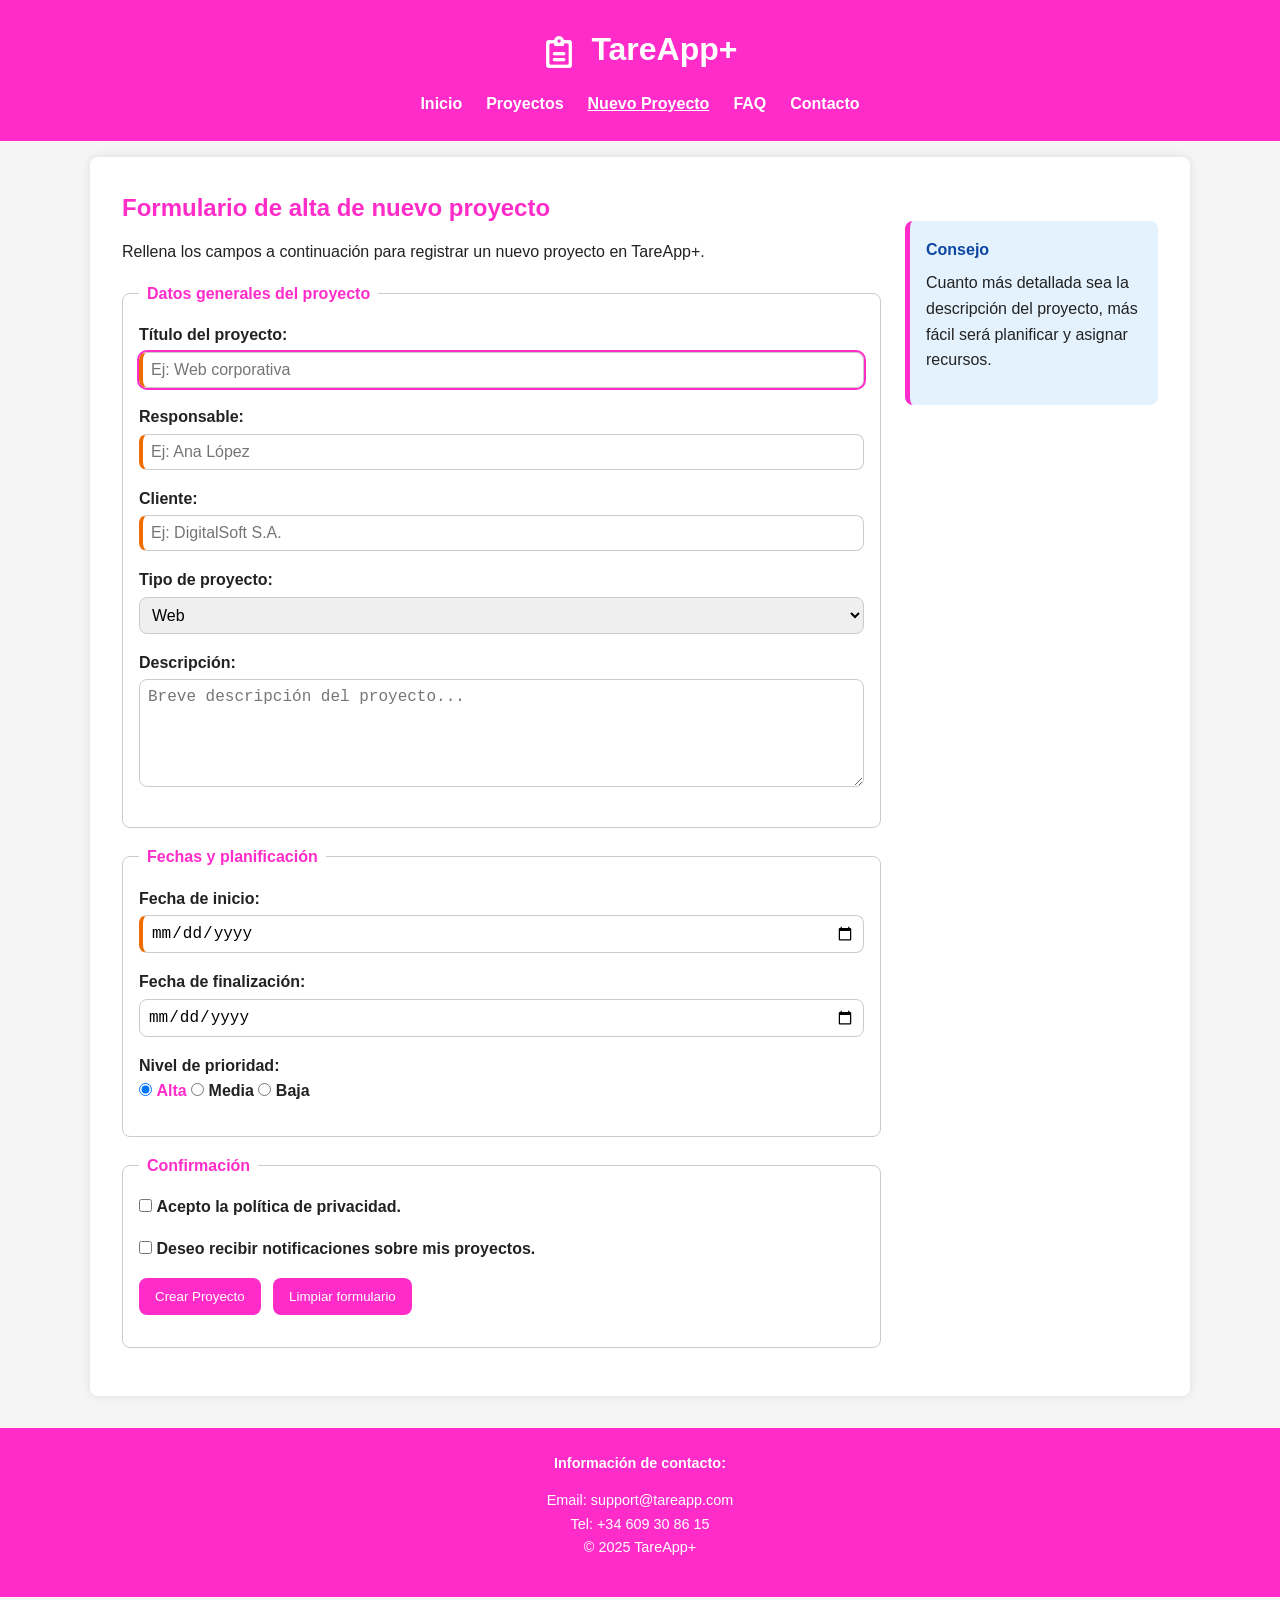
==== form.html @ a453bf21 "Primer commit" ====
<!DOCTYPE html>
<html lang="es">
<head>
  <meta charset="utf-8">
  <title>Nuevo Proyecto | TareApp+</title>
  <meta name="description" content="Formulario para crear un nuevo proyecto en TareApp+: introduce los datos del cliente, fechas, tipo de proyecto y más.">
  <link rel="stylesheet" href="style.css">
</head>

<body>
  <header>
    <h1><img src="images/tareapp_icon.png" alt="Icono TareApp+" class="logo-icon"> TareApp+</h1>
    <nav>
      <ul>
        <li><a href="index.html">Inicio</a></li>
        <li><a href="proyectos.html">Proyectos</a></li>
        <li><a href="form.html" class="activo">Nuevo Proyecto</a></li>
        <li><a href="faq.html">FAQ</a></li>
        <li><a href="contacto.html">Contacto</a></li>
      </ul>
    </nav>
  </header>

  <main>
    <section id="nuevo-proyecto">
      <h2>Formulario de alta de nuevo proyecto</h2>
      <p>Rellena los campos a continuación para registrar un nuevo proyecto en TareApp+.</p>

      <form action="#" method="post">
        <fieldset>
          <legend>Datos generales del proyecto</legend>

          <p>
            <label for="titulo">Título del proyecto:</label><br>
            <input type="text" id="titulo" name="titulo" placeholder="Ej: Web corporativa" required autofocus>
          </p>

          <p>
            <label for="responsable">Responsable:</label><br>
            <input type="text" id="responsable" name="responsable" placeholder="Ej: Ana López" required>
          </p>

          <p>
            <label for="cliente">Cliente:</label><br>
            <input type="text" id="cliente" name="cliente" placeholder="Ej: DigitalSoft S.A." required>
          </p>

          <p>
            <label for="tipo">Tipo de proyecto:</label><br>
            <select id="tipo" name="tipo" required>
              <optgroup label="Desarrollo">
                <option value="web" selected>Web</option>
                <option value="movil">Aplicación móvil</option>
                <option value="software">Software a medida</option>
              </optgroup>
              <optgroup label="Marketing">
                <option value="landing">Landing promocional</option>
                <option value="seo">SEO / Posicionamiento</option>
                <option value="social">Gestión de RRSS</option>
              </optgroup>
            </select>
          </p>

          <p>
            <label for="descripcion">Descripción:</label><br>
            <textarea id="descripcion" name="descripcion" rows="5" cols="40" placeholder="Breve descripción del proyecto..." minlength="10" maxlength="500" required></textarea>
          </p>
        </fieldset>

        <fieldset>
          <legend>Fechas y planificación</legend>
          <p>
            <label for="inicio">Fecha de inicio:</label><br>
            <input type="date" id="inicio" name="inicio" required>
          </p>

          <p>
            <label for="fin">Fecha de finalización:</label><br>
            <input type="date" id="fin" name="fin">
          </p>

          <p>
            <label for="prioridad">Nivel de prioridad:</label><br>
            <input type="radio" id="alta" name="prioridad" value="alta" checked>
            <label for="alta">Alta</label>
            <input type="radio" id="media" name="prioridad" value="media">
            <label for="media">Media</label>
            <input type="radio" id="baja" name="prioridad" value="baja">
            <label for="baja">Baja</label>
          </p>
        </fieldset>

        <fieldset>
          <legend>Confirmación</legend>
          <p>
            <input type="checkbox" id="privacidad" name="privacidad" required>
            <label for="privacidad">Acepto la política de privacidad.</label>
          </p>

          <p>
            <input type="checkbox" id="newsletter" name="newsletter" value="1">
            <label for="newsletter">Deseo recibir notificaciones sobre mis proyectos.</label>
          </p>

          <p>
            <input type="submit" value="Crear Proyecto">
            <input type="reset" value="Limpiar formulario">
          </p>
        </fieldset>
      </form>
    </section>

    <aside>
      <h4>Consejo</h4>
      <p>Cuanto más detallada sea la descripción del proyecto, más fácil será planificar y asignar recursos.</p>
    </aside>
  </main>

  <footer>
    <p><strong>Información de contacto:</strong></p>
    <p>
      Email: <a href="mailto:support@tareapp.com">support@tareapp.com</a><br>
      Tel: +34 609 30 86 15<br>
      &copy; 2025 TareApp+
    </p>
  </footer>
</body>
</html>
---- style.css ----
:root {
  --color-primario: #ff2cca;
  --color-secundario: #f5f5f5;
  --color-texto: #222;
  --color-footer: #0d47a1;
  --color-hover: #0d47a1;
  --max-width: 1100px;
  --borde-base: 1px solid #ccc;
  --radio: 8px;
  font-family: 'Segoe UI', Roboto, Arial, sans-serif;
}

* {
  margin: 0;
  padding: 0;
  box-sizing: border-box;
}

body {
  background-color: var(--color-secundario);
  color: var(--color-texto);
  line-height: 1.6;
}

h1, h2, h3, h4 {
  color: var(--color-primario);
  margin-bottom: 0.5em;
}

p {
  margin-bottom: 1em;
}

a {
  color: var(--color-footer);
  text-decoration: none;
}

a:hover {
  color: var(--color-primario);
  text-decoration: underline;
}

header, footer {
  background-color: var(--color-primario);
  color: #fff;
  padding: 1rem;
}

header h1 {
  text-align: center;
  color: #fff;
  font-weight: 800;
}

main {
  max-width: var(--max-width);
  margin: 1rem auto;
  padding: 1rem;
  background-color: #fff;
  border-radius: var(--radio);
  box-shadow: 0 0 10px rgba(0, 0, 0, 0.1);
}

footer {
  text-align: center;
  font-size: 0.9em;
  margin-top: 2rem;
}

footer a {
  color: #fff;
}

footer a:hover {
  color: #e3f2fd;
}

nav ul {
  list-style: none;
  display: flex;
  flex-direction: column;
  align-items: center;
  gap: 0.5rem;
  margin-top: 1rem;
}

nav a {
  color: white;
  font-weight: bold;
  transition: color 0.3s;
}

nav a:hover {
  color: #bbdefb;
}

nav a.activo {
  text-decoration: underline;
}

table {
  width: 100%;
  border-collapse: collapse;
  margin-top: 1rem;
  margin-bottom: 1rem;
}

th, td {
  border: var(--borde-base);
  padding: 0.75rem;
  text-align: left;
}

th {
  background-color: #fde1f7;
}

tr:nth-child(even) {
  background-color: #fafafa;
}

tr:hover {
  background-color: #ffe4f7;
}

form {
  margin-top: 1rem;
}

fieldset {
  border: var(--borde-base);
  border-radius: var(--radio);
  margin-bottom: 1rem;
  padding: 1rem;
}

legend {
  font-weight: bold;
  color: var(--color-primario);
  padding: 0 0.5rem;
}

label {
  font-weight: 600;
}

input[type="text"],
input[type="email"],
input[type="date"],
select,
textarea {
  width: 100%;
  padding: 0.5rem;
  margin-top: 0.25rem;
  border: var(--borde-base);
  border-radius: var(--radio);
  font-size: 1rem;
}

input:focus,
textarea:focus,
select:focus {
  outline: 2px solid var(--color-primario);
}

input[type="submit"],
input[type="reset"] {
  background-color: var(--color-primario);
  color: #fff;
  border: none;
  padding: 0.7rem 1rem;
  border-radius: var(--radio);
  cursor: pointer;
  margin-right: 0.5rem;
  transition: background-color 0.3s;
}

input[type="submit"]:hover,
input[type="reset"]:hover {
  background-color: var(--color-hover);
}

input:required {
  border-left: 4px solid #ef6c00;
}

input:checked + label {
  color: var(--color-primario);
  font-weight: bold;
}

aside {
  background-color: #e3f2fd;
  padding: 1rem;
  border-radius: var(--radio);
  margin-top: 2rem;
  border-left: 5px solid var(--color-primario);
}

aside h4, aside h3 {
  margin-bottom: 0.5rem;
  color: var(--color-footer);
}

details {
  background-color: #fafafa;
  border: var(--borde-base);
  border-radius: var(--radio);
  margin: 0.5rem 0;
  padding: 0.75rem;
}

summary {
  cursor: pointer;
  font-weight: 600;
  color: var(--color-primario);
}

details[open] {
  background-color: #fde1f7;
}

a.button, a.btn {
  display: inline-block;
  background-color: var(--color-footer);
  color: white;
  padding: 0.6rem 1rem;
  border-radius: var(--radio);
  margin-top: 0.5rem;
  font-weight: 600;
  transition: background-color 0.3s;
}

a.button:hover, a.btn:hover {
  background-color: var(--color-primario);
}

@media (min-width: 768px) {
  nav ul {
    flex-direction: row;
    justify-content: center;
    gap: 1.5rem;
  }

  main {
    display: grid;
    grid-template-columns: 3fr 1fr;
    gap: 1.5rem;
  }

  aside {
    align-self: start;
  }
}

@media (min-width: 1024px) {
  header, footer {
    padding: 1.5rem 2rem;
  }

  main {
    padding: 2rem;
  }

  h1 {
    font-size: 2rem;
  }
}

main#index {
  display: block !important;
}

article header,
article header h2,
article header strong,
article header p {
  color: #ffffff !important;
}

article header a {
  color: #fff;
  text-decoration: underline;
}

article header a:hover {
  color: #e3f2fd;
}

article header h3, 
article header h4 {
  color: #fff !important;
}

article header {
  background-color: var(--color-primario);
  border-radius: var(--radio);
  padding: 1rem;
  margin-bottom: 1.5rem;
  box-shadow: 0 2px 6px rgba(0, 0, 0, 0.2);
}

#faq #indice-faq h3 {
  color: var(--color-footer);
  font-size: 1.2rem;
  margin-bottom: 0.5rem;
}

#faq #indice-faq ul {
  list-style: none;
  padding-left: 0;
  display: flex;
  flex-wrap: wrap;
  gap: 0.5rem;
}

#faq #indice-faq a {
  background-color: #fde1f7;
  color: var(--color-footer);
  font-weight: 600;
  padding: 0.4rem 0.8rem;
  border-radius: var(--radio);
  transition: all 0.3s;
  display: inline-block;
}

#faq #indice-faq a:hover {
  background-color: var(--color-primario);
  color: #fff;
  text-decoration: none;
}

.logo-icon {
  width: 32px;
  height: 32px;
  vertical-align: middle;
  margin-right: 8px;
  filter: brightness(0) invert(1); 
}
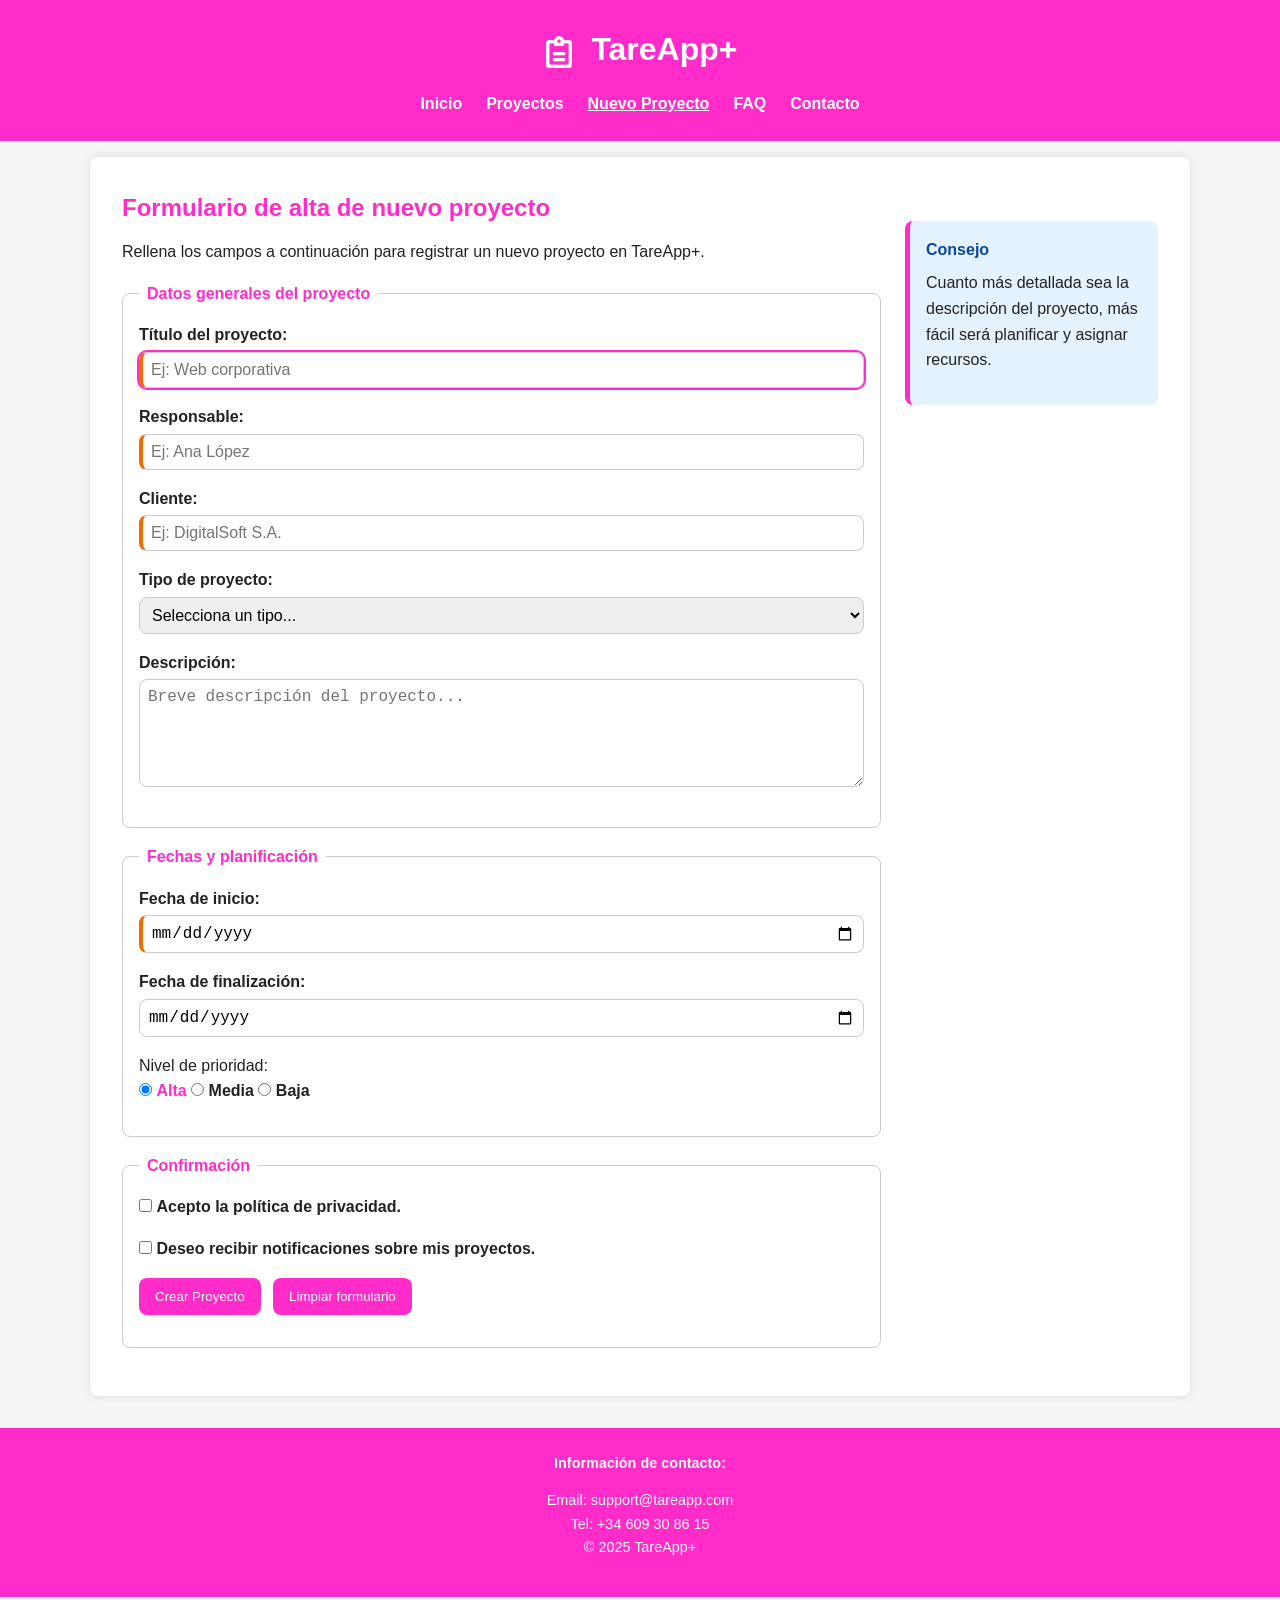
==== commit 0ba15355: "corrección de errores" ====
--- a/form.html
+++ b/form.html
@@ -48,8 +48,9 @@
           <p>
             <label for="tipo">Tipo de proyecto:</label><br>
             <select id="tipo" name="tipo" required>
+              <option value="" disabled selected hidden>Selecciona un tipo...</option>
               <optgroup label="Desarrollo">
-                <option value="web" selected>Web</option>
+                <option value="web">Web</option>
                 <option value="movil">Aplicación móvil</option>
                 <option value="software">Software a medida</option>
               </optgroup>
@@ -80,11 +81,14 @@
           </p>
 
           <p>
-            <label for="prioridad">Nivel de prioridad:</label><br>
+            <span class="label-group">Nivel de prioridad:</span><br>
+
             <input type="radio" id="alta" name="prioridad" value="alta" checked>
             <label for="alta">Alta</label>
+
             <input type="radio" id="media" name="prioridad" value="media">
             <label for="media">Media</label>
+
             <input type="radio" id="baja" name="prioridad" value="baja">
             <label for="baja">Baja</label>
           </p>
